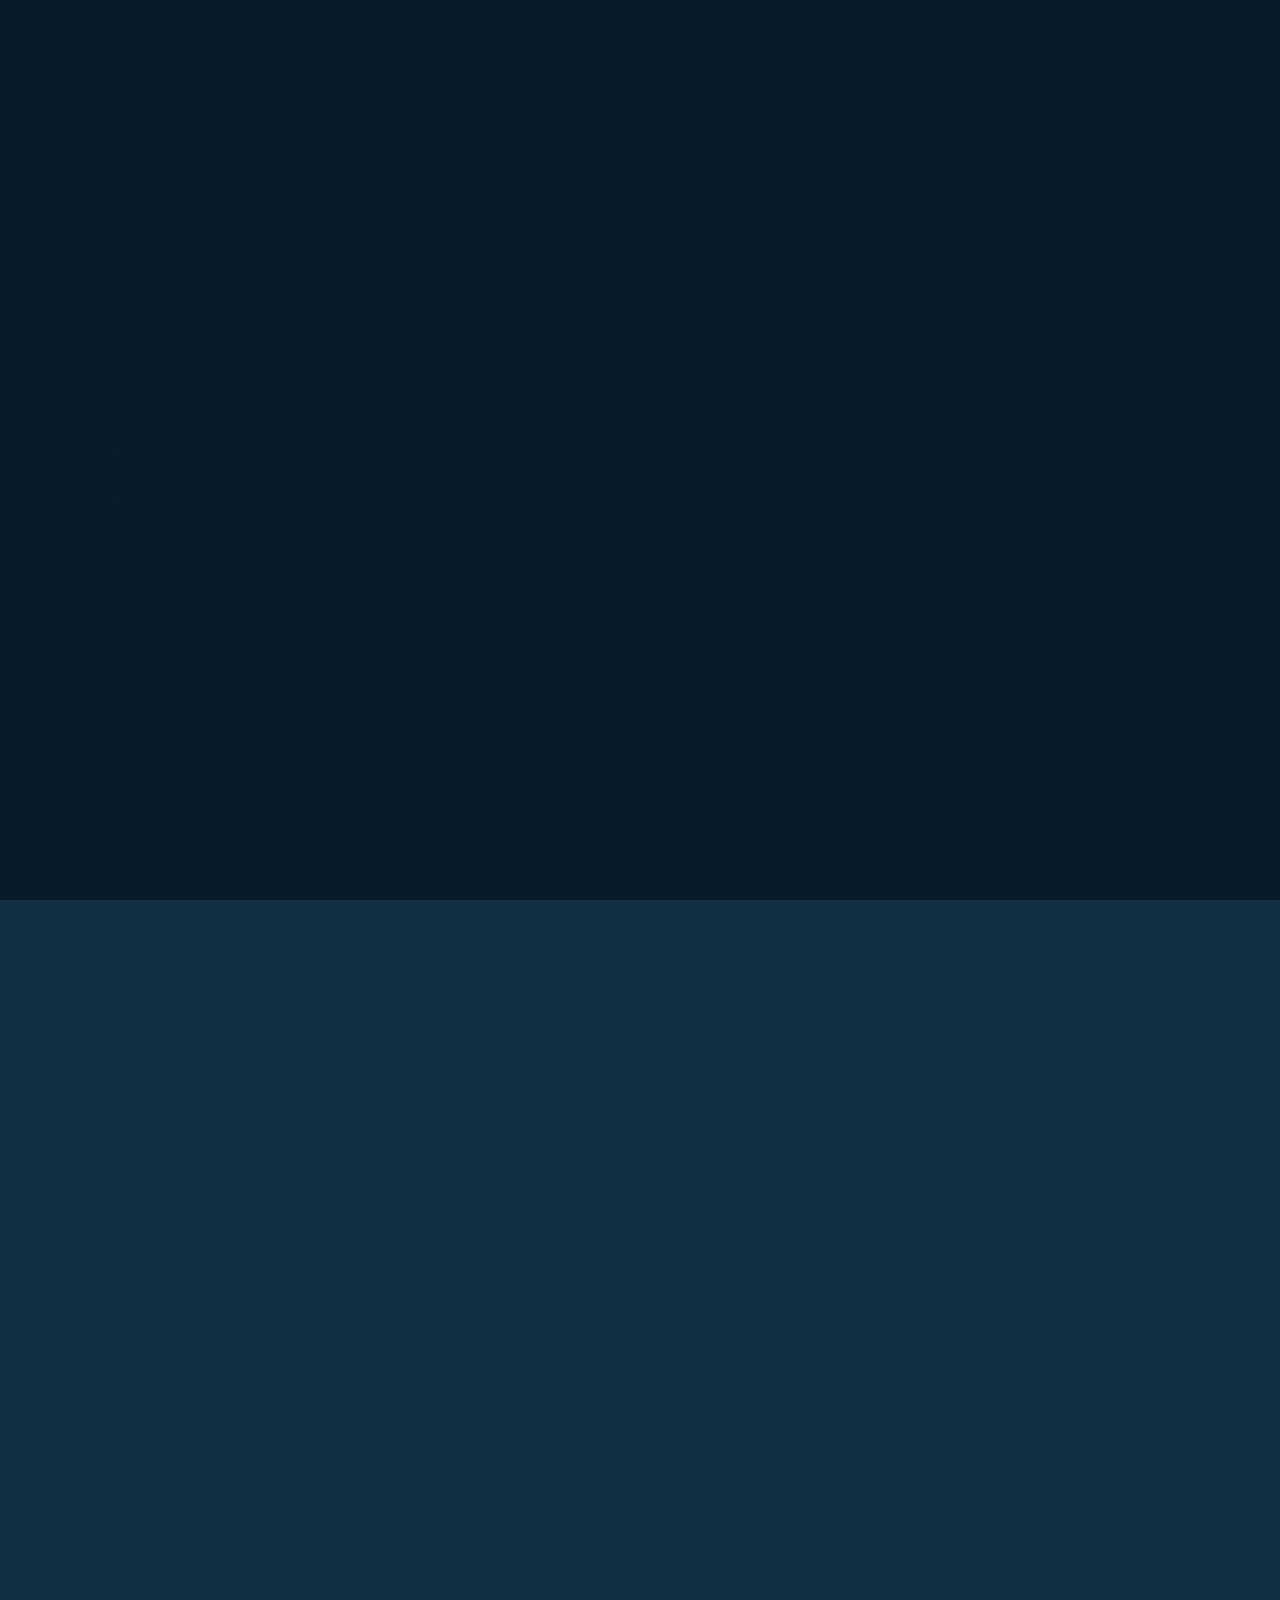
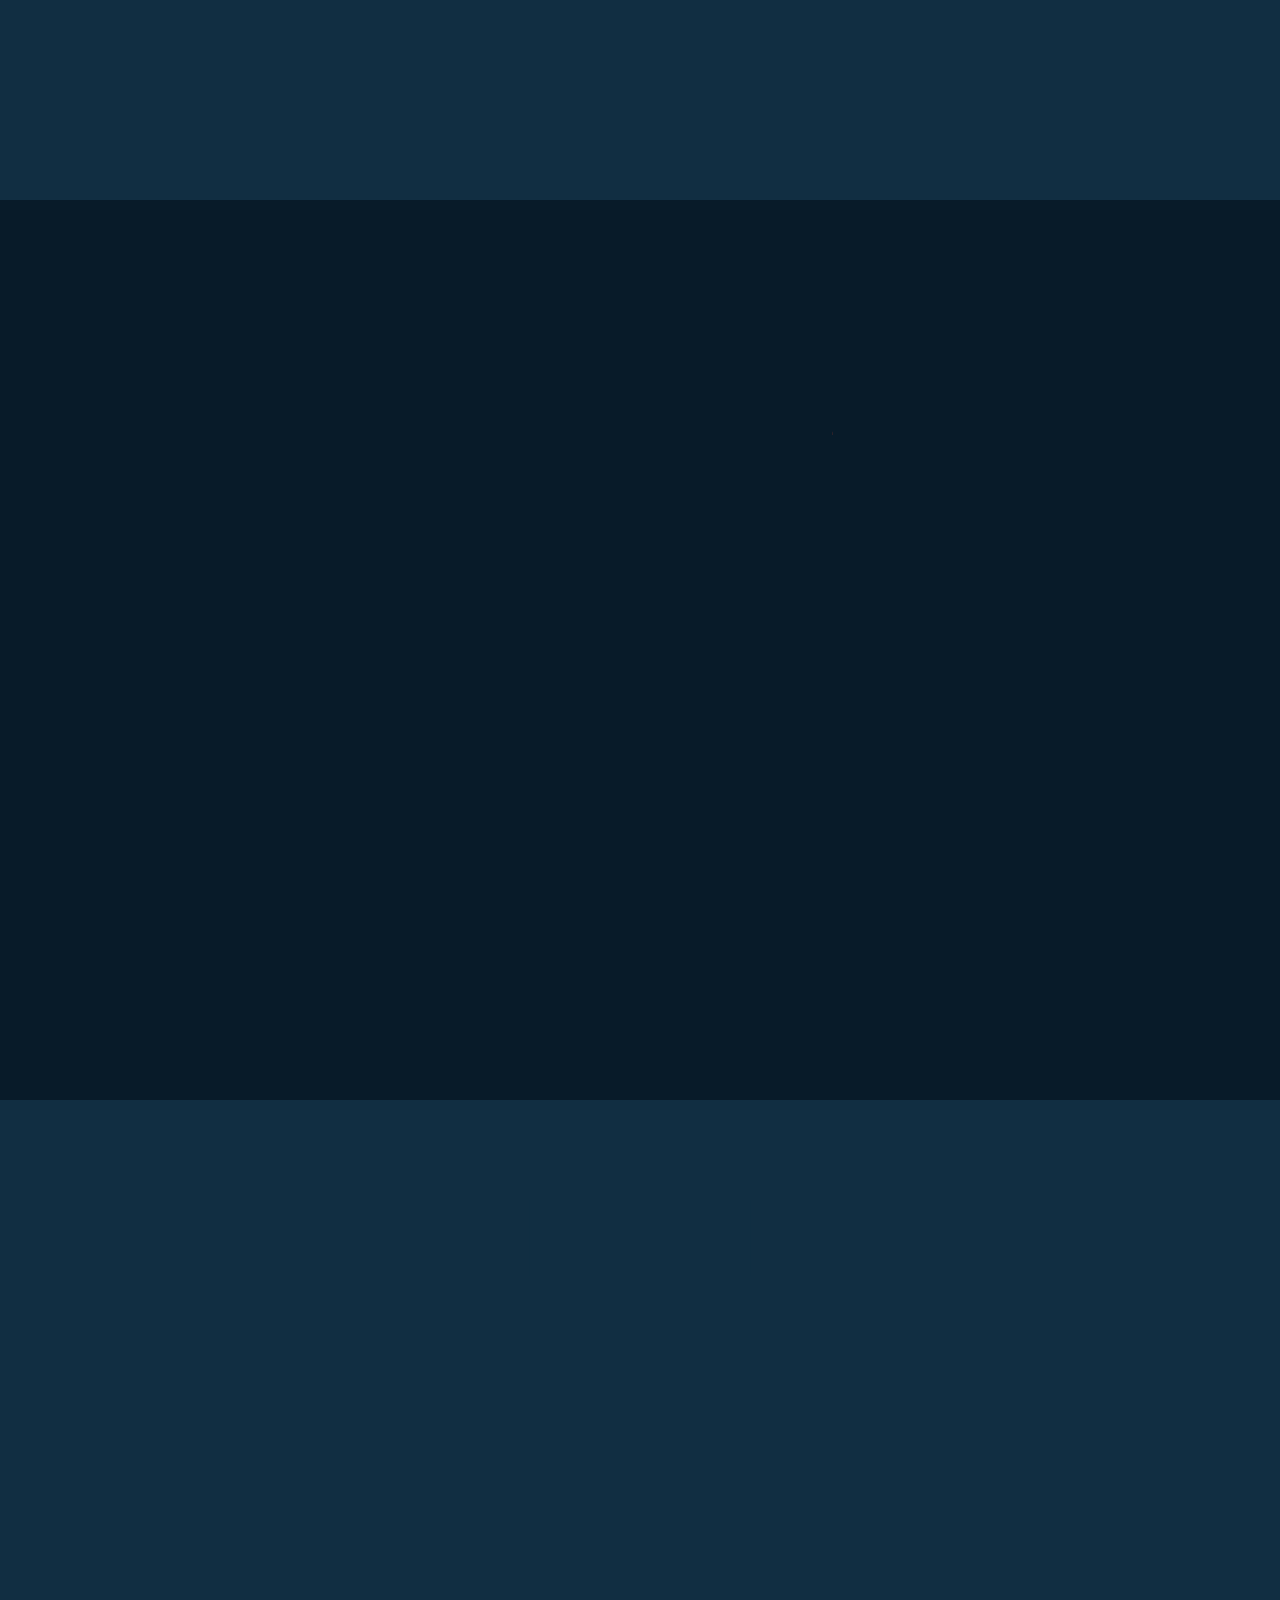
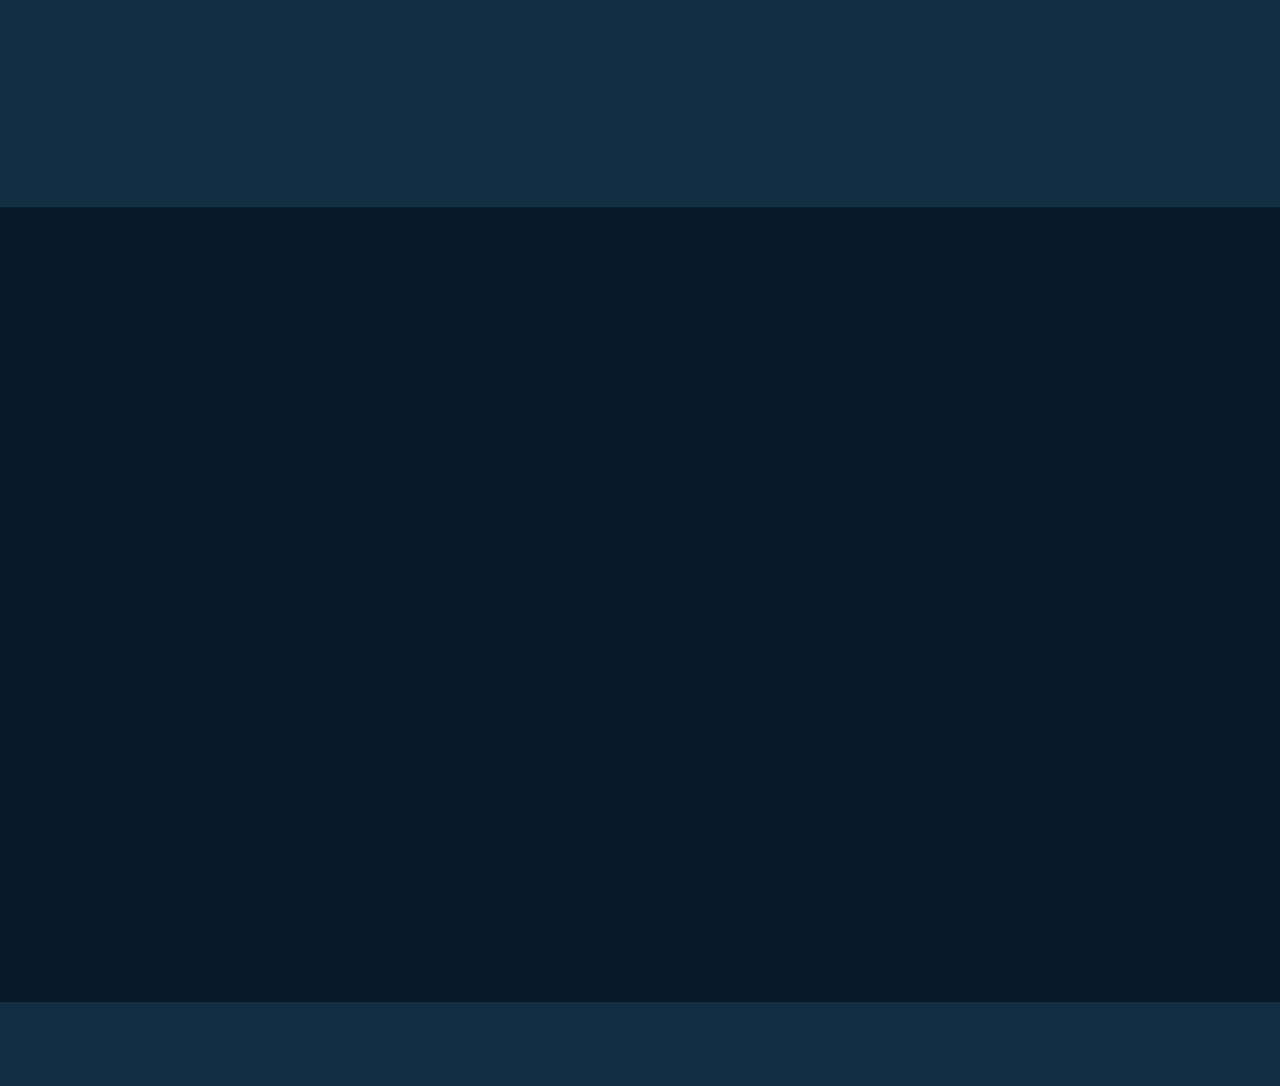
==== index.html @ 2e340bf7 "Add files via upload" ====
<!DOCTYPE html>
<html lang="en">
<head>
    <meta charset="UTF-8">
    <meta http-equiv="X-UA-Compatible" content="IE=edge">
    <meta name="viewport" content="width=device-width, initial-scale=1.0">
    <title>Portfolio</title>
    <link rel="stylesheet" href="style.css">

    <link href='https://unpkg.com/boxicons@2.1.4/css/boxicons.min.css' rel='stylesheet'>

</head>
<body>
    <header class="header">
        <a href="#" class="logo">Rishi.<span class="animate" style="--i:1;"></span></a>
        <div class="bx bx-menu" id="menu-icon"><span class="animate" style="--i:2;"></span></div>
        <nav class="navbar">
            <a href="#home" class="active">Home</a>
            <a href="#about">About</a>
            <a href="#education">Education</a>
            <a href="#skills">Skills</a>
            <a href="#contact">Contact</a>
            <span class="active-nav"></span>
            <span class="animate" style="--i:2;"></span>
        </nav>
    </header>
    <!--Home Section Design-->
    <section class="home show-animate" id="home">
        <div class="home-content">
            <h1>Hi, I'm <span>Rishi Singh</span><span class="animate" style="--i:2;"></span></h1>
            <div class="text-animate">
                <h3>Full Stack Developer</h3>
                <span class="animate" style="--i:3;"></span>
            </div>
            <p>
                Dedicated and detail-oriented C & C++ Programmer with 02 years of experience.   
                Eager to apply proven-budget maximization skills for monitoring, maintaining, 
                and completing the issues regarding web and websites. Special interest in 
                achieving Google and helping in designing web pages as well as websites.
                <span class="animate" style="--i:4;"></span>
            </p>
            <div class="btn-box">
                <a href="#" class="btn">Hire Me</a>
                <a href="#" class="btn">Let's Talk</a>
                <span class="animate" style="--i:5;"></span>
            </div>
        </div>
        <div class="home-sci">
            <a href="#"><i class='bx bxl-facebook-circle'></i></a>
            <a href="#"><i class='bx bxl-twitter'></i></a>
            <a href="#"><i class='bx bxl-linkedin'></i></a>
            <span class="animate" style="--i:6;"></span>
        </div>
        <div class="home-imgHover"></div>
        <span class="animate home-img" style="--i:7;"></span>
    </section>

    <section class="about" id="about">
        <h2 class="heading">About <span>Me</span><span class="animate scroll" style="--i:1;"></span></h2>
        <div class="about-img">
            <img src="./MYSELF1.jpg" alt="Home">
            <span class="circle-spin"></span>
            <span class="animate scroll" style="--i:2;"></span>
        </div>
        <div class="about-content">
            <h3>Full Stack Developer!<span class="animate scroll" style="--i:3;"></span></h3>
            <p>
                Dedicated and detail-oriented C & C++ Programmer with 02 years of experience.   
                Eager to apply proven-budget maximization skills for monitoring, maintaining, 
                and completing the issues regarding web and websites. Special interest in 
                achieving Google and helping in designing web pages as well as websites.
                <span class="animate scroll" style="--i:4;"></span>
            </p>
            <div class="btn-box btns">
                <a href="#" class="btn">Read More</a>
                <span class="animate scroll" style="--i:5;"></span>
            </div>
        </div>
    </section>
    <section class="education" id="education">
        <h2 class="heading">My<span>Journey</span><span class="animate scroll" style="--i:1;"></span></h2>
        <div class="education-row">
            <div class="education-column">
                <h3 class="title">Education<span class="animate scroll" style="--i:2;"></span></h3>
                <div class="education-box">
                    <div class="education-content">
                        <div class="content">
                            <div class="year"><i class='bx bxs-calendar'></i>2018-2019</div>
                            <h3>SSLC Degree - School</h3>
                            <p>I had completed my Class 10 Degree from Little FLower School, Harraiya from a very good percantage 
                               that is 87.6%.
                            </p>
                        </div>
                    </div>
                    <div class="education-content">
                        <div class="content">
                            <div class="year"><i class='bx bxs-calendar'></i>2020-2021</div>
                            <h3>HSSC Degree - School</h3>
                            <p>I had completed my Class 12 Degree from Little FLower School, Harraiya from a very good percantage 
                               that is 78.6%.
                            </p>
                        </div>
                    </div>
                    <div class="education-content">
                        <div class="content">
                            <div class="year"><i class='bx bxs-calendar'></i>2021-2025</div>
                            <h3>Bachelor's Degree - University</h3>
                            <p>I'm pursuing B.Tech with Computer Science & Engineering from Jaypee
                               University Of Engineering & Technology.
                            </p>
                        </div>
                    </div>
                    <span class="animate scroll" style="--i:3;"></span>
                </div>
            </div>
            <div class="education-column">
                <h3 class="title">Experience<span class="animate scroll" style="--i:5;"></span></h3>
                <div class="education-box">
                    <div class="education-content">
                        <div class="content">
                            <div class="year"><i class='bx bxs-calendar'></i>2021-2022</div>
                            <h3>Web Developer - CodersCave</h3>
                            <p>I had completed my very first internship on Web Development from CodersCave which was a great experience for me.
                            </p>
                        </div>
                    </div>
                    <div class="education-content">
                        <div class="content">
                            <div class="year"><i class='bx bxs-calendar'></i>2022-2023</div>
                            <h3>Web Developer - LetsGrowMore</h3>
                            <p>I had completed my second internship on Web Development from LetsGrowMore which was a great experience for me.
                            </p>
                        </div>
                    </div>
                    <div class="education-content">
                        <div class="content">
                            <div class="year"><i class='bx bxs-calendar'></i>2022-2023</div>
                            <h3>Full Stack Developer - Bharat Intern</h3>
                            <p>I had completed my third internship on Web Development from Bharat Intern which was a great experience for me. 
                            </p>
                        </div>
                    </div>
                    <span class="animate scroll" style="--i:6;"></span>
                </div>
            </div>
        </div>
    </section>
    <section class="skills" id="skills">
        <h2 class="heading">My <span>Skills</span><span class="animate scroll" style="--i:1;"></span></h2>
        <div class="skills-row">
            <div class="skills-column">
                <h3 class="title">Coding Skills<span class="animate scroll" style="--i:2;"></span></h3>
                <div class="skills-box">
                    <div class="skills-content">
                        <div class="progress">
                            <h3>HTML<span>90%</span></h3>
                            <div class="bar"><span></span></div>
                        </div>
                        <div class="progress">
                            <h3>CSS<span>80%</span></h3>
                            <div class="bar"><span></span></div>
                        </div>
                        <div class="progress">
                            <h3>JavaScript <span>65%</span></h3>
                            <div class="bar"><span></span></div>
                        </div>
                        <div class="progress">
                            <h3>Python <span>75%</span></h3>
                            <div class="bar"><span></span></div>
                        </div>
                    </div>
                    <span class="animate scroll" style="--i:3;"></span>
                </div>
            </div>
            <div class="skills-column">
                <h3 class="title">Professional Skills<span class="animate scroll" style="--i:5;"></span></h3>
                <div class="skills-box">
                    <div class="skills-content">
                        <div class="progress">
                            <h3>Web Design<span>95%</span></h3>
                            <div class="bar"><span></span></div>
                        </div>
                        <div class="progress">
                            <h3>Web Development<span>70%</span></h3>
                            <div class="bar"><span></span></div>
                        </div>
                        <div class="progress">
                            <h3>Graphic Design <span>85%</span></h3>
                            <div class="bar"><span></span></div>
                        </div>
                        <div class="progress">
                            <h3>SEO Marketing <span>75%</span></h3>
                            <div class="bar"><span></span></div>
                        </div>
                    </div>
                    <span class="animate scroll" style="--i:6;"></span>
                </div>
            </div>
        </div>
    </section>
    <section class="contact" id="contact">
        <h2 class="heading">Contact <span>Me!<span class="animate scroll" style="--i:1;"></span></span></h2>
        <form action="#">
            <div class="input-box">
                <div class="input-field">
                    <input type="text" placeholder="Full Name" required>
                    <span class="focus"></span>
                </div>
                <div class="input-field">
                    <input type="text" placeholder="E-Mail Address" required>
                    <span class="focus"></span>
                </div>
                <span class="animate scroll" style="--i:3;"></span>
            </div>
            <div class="input-box">
                <div class="input-field">
                    <input type="number" placeholder="Mobile Number" required>
                    <span class="focus"></span>
                </div>
                <div class="input-field">
                    <input type="text" placeholder="E-Mail Subject" required>
                    <span class="focus"></span>
                </div>
                <span class="animate scroll" style="--i:5;"></span>
            </div>
            <div class="textarea-field">
                <textarea name="" id="" cols="30" rows="10" placeholder="Your Message" required></textarea>
                <span class="focus"></span>
                <span class="animate scroll" style="--i:7;"></span>
            </div>
            <div class="btn-box btns">
                <button type="submit" class="btn">Submit</button>
                <span class="animate scroll" style="--i:9;"></span>
            </div>
        </form>
    </section>
    <footer class="footer">
        <div class="footer-text">
            <p>
                Copyright &copy; 2023 by Rishi | All Rights Reserved.
            </p>
            <span class="animate scroll" style="--i:1;"></span>
        </div>
        <div class="footer-iconTop">
            <a href="#"><i class='bx bx-up-arrow-alt'></i></a>
            <span class="animate scroll" style="--i:3;"></span>
        </div>
    </footer>
    <script src="./script.js"></script>
</body>
</html>
---- style.css ----
@import url('http://fonts.googleapis.com/css2?family=Poppins:wght@300;400;500;600;700;800;900&display=swap');
*{
    margin: 0;
    padding: 0;
    box-sizing: border-box;
    text-decoration: none;
    border: none;
    outline: none;
    scroll-behavior: smooth;
    font-family: 'Poppins',sans-serif;
}
:root{
    --bg-color:#081b29;
    --second-bg-color: #112e42;
    --text-color: #ededed;
    --main-color: #00abf0;
}
html{
    font-size: 62.5%;
    overflow-x: hidden;
}
body{
    background: var(--bg-color);
    color : var(--text-color);
}
.header{
    position: fixed;
    top:0;
    left: 0;
    width: 100%;
    padding: 2rem 9%;
    background: transparent;
    display: flex;
    justify-content: space-between;
    align-items: center;
    z-index: 100;
    transition: .3s;
} 
.header.sticky{
    background: var(--bg-color);
}
.logo{
    position: relative;
    font-size: 2.5rem;
    color: var(--text-color);
    font-weight: 600; 
}
.navbar{
    position: relative;

}
.navbar a{
    font-size: 1.7rem;
    color:var(--text-color) ;
    font-weight: 500;
    margin-left: 3.5rem;
    transition: .3s;
}
.navbar a:hover,
.navbar a.active{
    color: var(--main-color);
}
#menu-icon{
    position: relative;
    font-size: 3.6rem;
    color: var(--main-color);
    cursor: pointer; 
    display: none;
}
section{
    min-height: 100vh;
    padding: 10rem 9% 2rem;
}
.home{
    display: flex;
    align-items: center;
    padding: 0 9%;
    background: url('./Untitled\ \(8\).png') no-repeat;
    background-size: contain;
    background-position :right;
}
.home-content{
    max-width: 60rem; 
    z-index: 99;
}
.home-content h1{
    position:  relative;
    display: inline-block;
    font-size: 5.6rem;
    font-weight: 700;
    line-height: 1.3;
}
.home-content h1 span{
    color: var(--text-color);
}
.home-content .text-animate{
    position: relative;
    width: 32.8rem;
}
.home-content .text-animate h3{
    font-size: 3.155rem;
    font-weight: 700;
    color: transparent;
    -webkit-text-stroke: .7px var(--main-color);
    background-image: linear-gradient(var(--main-color),var(--main-color));
    background-repeat: no-repeat;
    -webkit-background-clip: text;
    background-position: -33rem 0;
}
.home.show-animate .home-content .text-animate h3{
    animation: homeBgText 6s linear infinite;
    animation-delay: 2s;
}
.home-content .text-animate h3::before{
    content: '';
    position: absolute;
    top: 0;
    left: 0;
    width: 0;
    height: 100%;
    border-right: 2px solid var(--main-color);
    z-index: -1;

}
.home.show-animate .home-content .text-animate h3::before{
    animation: homeCursorText 6s linear infinite;
    animation-delay: 2s;
}
.home-content p{
    position:  relative;
    font-size: 1.6rem;
    margin:2rem 0 4rem ;
}
.btn-box{
    position: relative;
    display: flex;
    justify-content: space-between;
    width: 34.5rem;
    height: 5rem;
}
.btn-box .btn{
    position: relative;
    display: inline-flex;
    justify-content: center;
    align-items: center;
    width: 15rem;
    height: 100%;
    background: var(--main-color);
    border: .2rem solid var(--main-color);
    border-radius: .8rem ;
    font-size:1.8rem;
    font-weight: 600;
    letter-spacing: .1rem;
    color: var(--bg-color);
    z-index: 1;
    overflow: hidden;
    transition: .5s;
}

.btn-box .btn:hover {
    color: var(--main-color);
}
.btn-box .btn:nth-child(2){
    background: transparent;
    color: var(--main-color);

}
.btn-box .btn:nth-child(2):hover{
    color: var(--bg-color);
}

.btn-box .btn:nth-child(2)::before{
    background: var(--main-color);
}


.btn-box .btn::before{
    content: '';
    position: absolute;
    top: 0;
    left: 0;
    width: 0;
    height: 100%;
    background:var(--bg-color ) ; 
    z-index: -1; 
    transition: .5s;

}
.btn-box .btn:hover::before{
    width: 100%;

}
.home-sci{
    position: absolute;
    bottom: 4rem;
    width: 170px;
    display: flex;
    justify-content: space-between;

}
.home-sci a{
    position: relative;
    display: inline-flex;
    justify-content: center;
    align-items: center;
    width: 40px;
    height: 40px;
    background: transparent;
    border: .2rem solid var(--main-color);
    border-radius: 50%; 
    font-size: 20px;
    color: var(--main-color);
    z-index: 1;
    overflow: hidden;
    transition: .5s;


}

.home-sci a:hover{
    color:var(--bg-color);
}
.home-sci a::before{
    content: '';
    position: absolute;
    top: 0;
    left: 0;
    width: 0;
    height: 100%;
    background: var(--main-color);
    z-index: -1;
    transition: .5s;
}
.home-sci a:hover::before{
    width: 100%;
}
.home-imgHover{
    position: absolute;
    top: 0;
    right: 0;
    width: 50%;
    height: 100%;
    background: transparent;
    transition: 3s;
}
.home-imgHover:hover{
    background: var(--bg-color);
    opacity: .8;
}
.about{
    display: flex;
    justify-content: center;
    align-items: center;
    flex-direction: column;
    gap: 2rem;
    background: var(--second-bg-color);
    padding-bottom: 6rem;
}
.heading{
    position: relative ;
    font-size: 5rem;
    margin-bottom: 3rem;
    text-align: center;
}
span{
    color: var(--main-color);

}
.about-img{
    position: relative;
    width: 25rem;
    height: 25rem;
    border-radius: 50%;
    display: flex;
    justify-content: center;
    align-items: center;
}
.about-img img{
    width: 90%;
    border-radius: 50%;
    border: .2rem solid var(--main-color);
}
.about-img .circle-spin{
    position: absolute;
    top: 50%;
    left: 50%;
    transform: translate(-50%, -50%) rotate(0);
    width: 100%;
    height: 100%;
    border-radius: 50%;
    border-top: .2rem solid var(--second-bg-color);
    border-bottom: .2rem solid var(--second-bg-color);
    border-left: .2rem solid var(--main-color);
    border-right: .2rem solid var(--main-color);
    animation: aboutSpinner 8s linear infinite;
}
.about-content{
    text-align: center;
}
.about-content h3{
    position: relative;
    display: inline-block;
    font-size: 2.6rem;
}
.about-content p{
    position: relative;
    font-size: 1.6rem;
    margin: 2rem 0 3rem;
}
.btn-box.btns{
    display: inline-block;
    width: 15rem;
}
.btn-box.btns a::before{
    background: var(--second-bg-color);
}
.education{
    display: flex;
    justify-content: center;
    align-items: center;
    flex-direction: column;
    min-height: column;
    padding-bottom: 5rem;
}
.education .education-row{
    display: flex;
    flex-wrap: wrap;
    gap: 5rem;
}
.education-row .education-column{
   flex: 1 1 40rem; 
}
.education-column .title{
    position: relative;
    display: inline-block;
    font-size: 2.5rem;
    margin: 0 0 1.5rem 2.5rem;
} 
.education-column .education-box{
    position: relative;
    border-left: .2rem solid var(--main-color);
 }
.education-box .education-content{
    position:relative;
    padding-left: 2rem;
}
.education-box .education-content::before{
    content: '';
    position: absolute;
    top: 0;
    left: -1.1rem;
    width: 2rem;
    height: 2rem;
    background: var(--main-color);
    border-radius: 50%;
}
.education-content .content{
    position: relative;
    padding: 1.5rem;
    border: .2rem solid var(--main-color);
    border-radius: .6rem;
    margin-bottom: 2rem;
    overflow: hidden;
}
.education-content .content::before{
    content: '';
    position: absolute;
    top: 0;
    left: 0;
    width: 0;
    height: 100%;
    background: var(--second-bg-color);
    z-index: -1;
    transition: .5s;
}
.education-content .content:hover::before{
    width : 100%;
}
.education-content .content .year{
    font-size: 1.5rem;
    color: var(--main-color);
    padding-bottom: .5rem;
}
.education-content .content .year i{
    padding-right: .5rem;
}
.education-content .content h3{
    font-size: 2rem;
}
.education-content .content p{
    font-size: 1.6rem;
    padding-top: .5rem;
}
.skills{
    min-height: auto;
    padding-bottom: 7rem;
    background: var(--second-bg-color);
}
.skills h2{
    display: inline-block;
    left: 50%;
    transform: translateX(-50%);
}
.skills .skills-row{
    display: flex;
    flex-wrap: wrap;
    gap: 5rem; 
}
.skills-row .skills-column{
    flex: 1 1 40rem;
}
.skills-column .title{
    position: relative;
    display: inline-block;
    font-size: 2.5rem;
    margin: 0 0 1.5rem;
}
.skills-column .skills-box{
    position: relative;
}
.skills-box .skills-content{
    position: relative;
    border: .2rem solid var(--main-color);
    border-radius: .6em;
    padding: .5rem 1.5rem;
    z-index: 1;
    overflow: hidden;
}   
.skills-box .skills-content::before{
    content: '';
    position: absolute;
    top: 0;
    left: 0;
    width: 0;
    height: 100%;
    background: var(--bg-color);
    z-index: -1;
    transition: .5s;
}
.skills-box .skills-content:hover::before{
    width: 100%;
}

.skills-content .progress{
    padding: 1rem 0;
}
.skills-content .progress h3{
    font-size: 1.7rem;
    display: flex;
    justify-content: space-between;
}
.skills-content .progress h3 span{
    color: var(--text-color);
}
.skills-content .progress .bar{
    height: 2.5rem;
    border-radius: .6rem;
    border: .2rem solid var(--main-color);
    padding: .5rem;
    margin: 1rem 0;    
}
.skills-content .progress .bar span{
    display: block;
    height: 100%;
    border-radius: .3rem;
    background: var(--main-color);
}
.skills-column:nth-child(1) .skills-content .progress:nth-child(1) .bar span{
    width: 90%;
}
.skills-column:nth-child(1) .skills-content .progress:nth-child(2) .bar span{
    width: 80%;
}
.skills-column:nth-child(1) .skills-content .progress:nth-child(3) .bar span{
    width: 65%;
}
.skills-column:nth-child(1) .skills-content .progress:nth-child(4) .bar span{
    width: 75%;
}
.skills-column:nth-child(2) .skills-content .progress:nth-child(1) .bar span{
    width: 95%;
}
.skills-column:nth-child(2) .skills-content .progress:nth-child(2) .bar span{
    width: 70%;
}
.skills-column:nth-child(2) .skills-content .progress:nth-child(3) .bar span{
    width: 85%;
}
.skills-column:nth-child(2) .skills-content .progress:nth-child(4) .bar span{
    width: 75%;
}
.contact{
    min-height: auto;
    padding-bottom: 7rem;
}
.contact h2{
    display: inline-block;
    left: 50%;
    transform: translateX(-50%);
}
.contact form{
    max-width: 70rem;
    margin: 0 auto;
    text-align: center;
}
.contact form .input-box{
    position: relative;
    display: flex;
    justify-content: space-between;
    flex-wrap: wrap;
}
.contact form .input-box .input-field{
    position: relative;
    width: 49%;
    margin: .8rem 0;
}
.contact form .input-box .input-field input,
.contact form .textarea-field textarea{
    width: 100%;
    height: 100%;
    padding: 1.5rem;
    font-size: 1.6rem;
    color: var(--text-color);
    background: transparent;
    border-radius: .6rem;
    border: .2rem solid var(--main-color);
}
.contact form .input-box .input-field input::placeholder,
.contact form .textarea-field textarea::placeholder{
    color: var(--text-color);
}
.contact form .focus{
    position: absolute;
    top: 0;
    left: 0;
    width: 0;
    height: 100%;
    background: var(--second-bg-color);
    border-radius: .6rem;
    z-index: -1;
    transition: .5s;
}
.contact form .input-box .input-field input:focus~.focus,
.contact form .input-box .input-field input:valid~.focus,
.contact form .textarea-field textarea:focus~.focus,
.contact form .textarea-field textarea:valid~.focus {
    width: 100%;
}
.contact form .textarea-field{
    position: relative;
    margin: .8rem 0 2.7rem;
    display: flex;
}
.contact form .textarea-field textarea {
    resize: none;
}
.contact form .btn-box.btns .btn{
    cursor: pointer;
} 
.footer{
    display: flex;
    justify-content: space-between;
    align-items: center;
    flex-wrap: wrap;
    padding: 2rem 9%;
    background: var(--second-bg-color);
}
.footer-text,
.footer-iconTop{
    position: relative;
}
.footer-text p{
    font-size: 1.6rem;
}
.footer-iconTop a{
    position: relative;
    display: flex;
    justify-content: center;
    align-items: .8rem;
    padding: .8rem;
    background: var(--main-color);
    border: .2rem solid var(--main-color);
    border-radius: .6rem;
    z-index: 1;
    overflow: hidden;
}
.footer-iconTop a::before{
    content: '';
    position: absolute;
    top: 0;
    left: 0;
    width: 0;
    height: 100%;
    background:var(--second-bg-color);
    z-index: -1;
    transition: .5s;
}
.footer-iconTop a:hover::before{
    width: 100%;
}
.footer-iconTop a i{
    font-size: 2.4rem;
    color: var(--bg-color);
    transition: .5s;
}
.footer-iconTop a:hover i{
    color: var(--main-color);
}
.animate{
    position: absolute;
    top: 0;
    right: 0;
    width: 100%;
    height: 100%;
    background:var(--bg-color);
    z-index: 98;
}
.animate.home-img{
    width: 50%;
}
.logo .animate,
.navbar .animate,
#menu-icon .animate,
.home.show-animate .animate{
    animation: showRight 1s ease forwards;
    animation-delay: calc(.3s * var(--i));
}
.animate.scroll{
    transition: 1s ease;
    transition-delay: calc(.3s / var(--i));
    animation: none;
}
section:nth-child(odd) .animate.scroll,
.footer .animate.scroll{
    background: var(--second-bg-color);
}
.education .education-box .animate.scroll{
    width: 105%;
}
.about.show-animate .animate.scroll,
.education.show-animate .animate.scroll,
.skills.show-animate .animate.scroll,
.contact.show-animate .animate.scroll,
.footer.show-animate .animate.scroll{
    transition-delay: calc(.3s * var(--i));
    width: 0;

}

@media(max-width:1200px){
    html{
        font-size: 55%;
    }
}
@media(max-width:991px){
    .header{
        padding: 2rem 4%;
    }
    section{
        padding: 10rem 4%;
    }
    .home{
        padding: 0 4%;
    }
    .footer{
        padding: 2rem 4%; 
    }
}
@media(max-width:850px){
    .animate.home-img{
        width: 55%;
    }
}
@media(max-width:768px){
    .header{
        background: var(--bg-color);
    }
    #menu-icon {
        display: block;
        color: var(--text-color);
    }
    .navbar{
        position: absolute;
        top: 100%;
        left: -100%;
        width: 100%;
        padding: 1rem 4%;
        background: var(--main-color);
        box-shadow: 0.5rem 1rem rgba(0, 0, 0, .2);
        z-index: 1;
        transition: .25s ease;
        transition-delay: .25s;
    }
    .navbar.active{
        transition-delay: 0s;
        left: 0;

    }
    .navbar .active-nav{
        position: absolute;
        left: -100%;
        top: 0;
        width: 100%;
        height: 100%;
        background: var(--bg-color);
        border-top: .1rem solid rgba(0,0,0,.2);
        z-index: -1 ;
        transition: .25s ease;
        transition-delay: 0s;

    }
    .navbar.active .active-nav{
        transition-delay: .25s;
        left: 0;
    }
    .navbar a{
        display: block;
        font-size: 2rem;
        margin: 3rem 0;
        transform: translateX(-20rem); 
        transition: .25s ease;
        transition-delay: 0s;
    }
    .navbar.active a{
        transform: translateX(0);
        transition-delay: .25s
    }
    .home-imgHover{
        pointer-events: none;
        background-color: var(--bg-color);
        opacity: .6; 
    }
}
@media(max-width:520px){
    html{
        font-size: 50%;
    }
    .home-content h1{
        display: flex;
        flex-direction:column ;
    }
    .home-sci{
        width: 160px;
    }
    .home-sci a{
        width: 38px;
        height: 38px;
    }
}
@media(max-width:462px){
    .home-content h1{
        font-size: 5.2rem;
    }
    .education{
        padding: 10rem 4% 5rem 5%;
    }
    .contact form .input-box .input-field{
        width: 100%;
    }
    .footer{
        flex-direction: column-reverse;
    }
    .footer p{
        margin-top: 2rem;
        text-align: center;
    }
}
@media(max-width:371px){
    .home{
        justify-content: center;
    }
    .home-content{
        display: flex;
        align-items: center;
        flex-direction: column;
        text-align: center;
    }
    .home-content h1{
        font-size: 5rem;
    }
    
}
@keyframes homeBgText{
    0%,10%,100%{
        background-position: -33rem 0;
    }
    65%,85%{
        background-position: -0 0;
    }
}
@keyframes homeCursorText{
    0%,10%,100%{
       width: 0; 
    }
    65%,78%,85%{
        width: 100%;
        opacity: 1;
    }
    75%,
    81%{
        opacity: 0; 
    }
}
@keyframes aboutSpinner{
    100%{
        transform: translate(-50%,-50%) rotate(360deg);
    }
}
@keyframes showRight {
    100%{
        width: 0;
    }
    
}
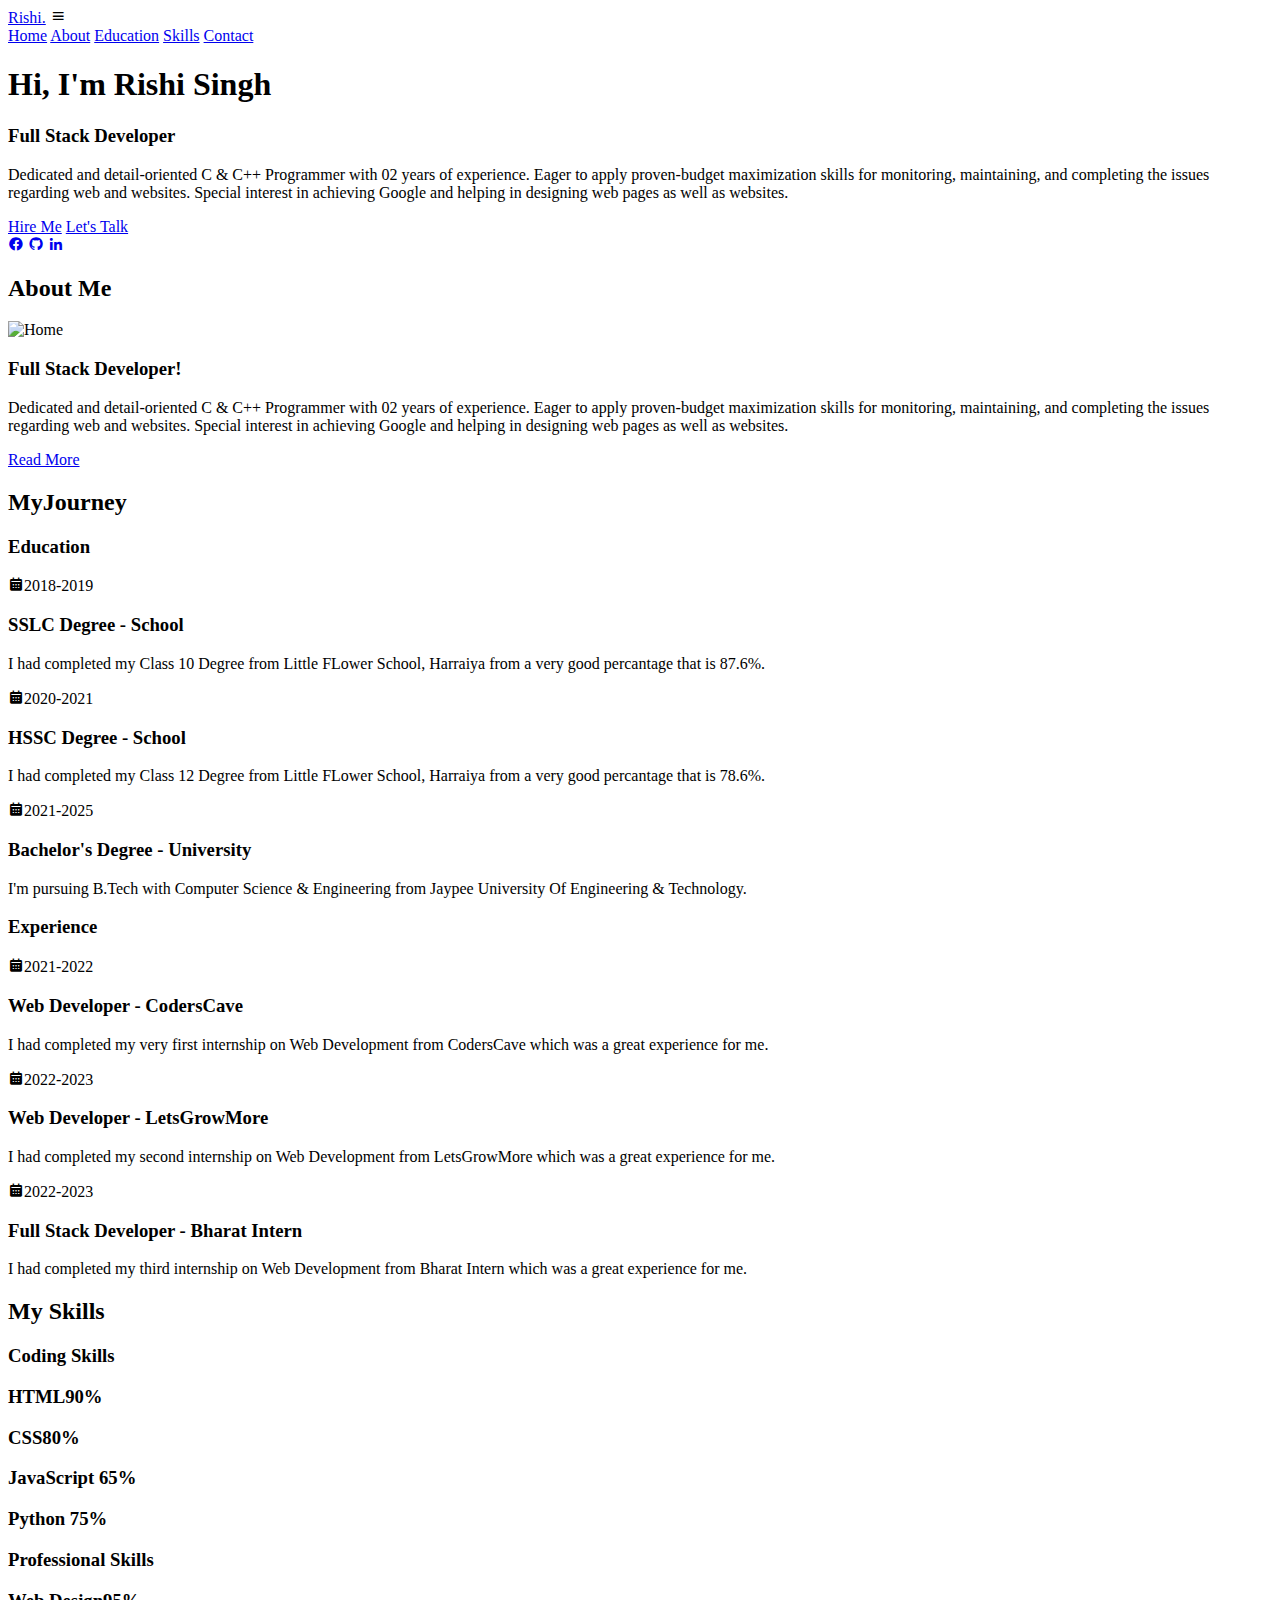
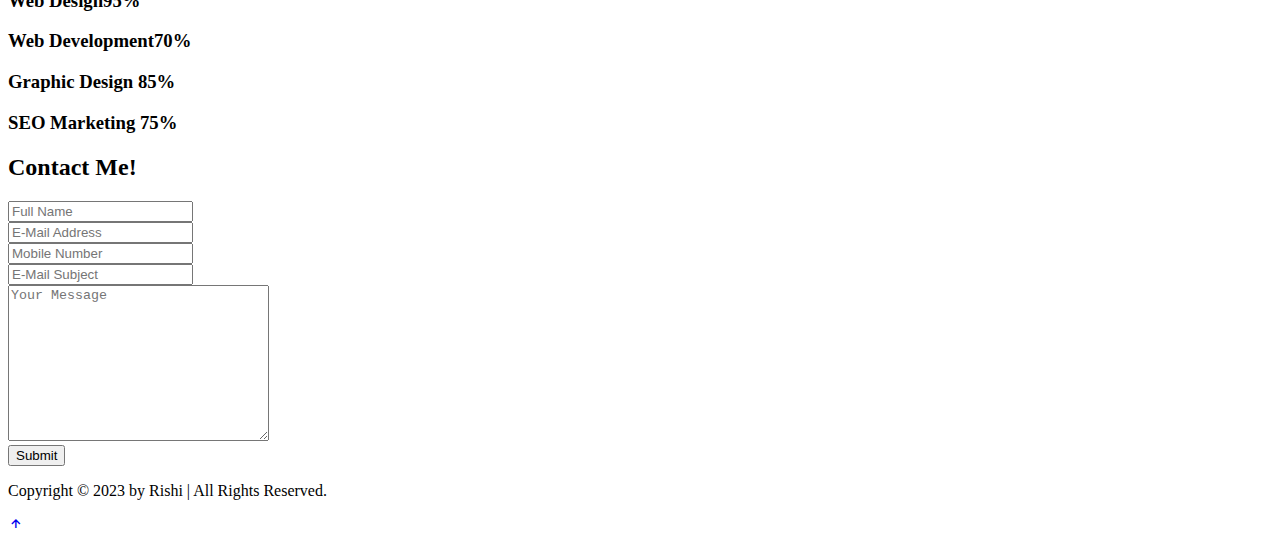
==== commit 5c0215ce: "Add files via upload" ====
--- a/index.html
+++ b/index.html
@@ -41,14 +41,14 @@
             </p>
             <div class="btn-box">
                 <a href="#" class="btn">Hire Me</a>
-                <a href="#" class="btn">Let's Talk</a>
+                <a href="https://www.facebook.com/abhay.anmol.77" class="btn">Let's Talk</a>
                 <span class="animate" style="--i:5;"></span>
             </div>
         </div>
         <div class="home-sci">
-            <a href="#"><i class='bx bxl-facebook-circle'></i></a>
-            <a href="#"><i class='bx bxl-twitter'></i></a>
-            <a href="#"><i class='bx bxl-linkedin'></i></a>
+            <a href="https://www.facebook.com/abhay.anmol.77"><i class='bx bxl-facebook-circle'></i></a>
+            <a href="https://github.com/rishisingh-24"><i class='bx bxl-github'></i></a>
+            <a href="https://www.linkedin.com/in/rishi-singh-233a20224/"><i class='bx bxl-linkedin'></i></a>
             <span class="animate" style="--i:6;"></span>
         </div>
         <div class="home-imgHover"></div>
@@ -58,7 +58,7 @@
     <section class="about" id="about">
         <h2 class="heading">About <span>Me</span><span class="animate scroll" style="--i:1;"></span></h2>
         <div class="about-img">
-            <img src="./MYSELF1.jpg" alt="Home">
+            <img src="./MYSELF.jpg" alt="Home">
             <span class="circle-spin"></span>
             <span class="animate scroll" style="--i:2;"></span>
         </div>
@@ -72,7 +72,7 @@
                 <span class="animate scroll" style="--i:4;"></span>
             </p>
             <div class="btn-box btns">
-                <a href="#" class="btn">Read More</a>
+                <a href="./aboutme.html" class="btn">Read More</a>
                 <span class="animate scroll" style="--i:5;"></span>
             </div>
         </div>
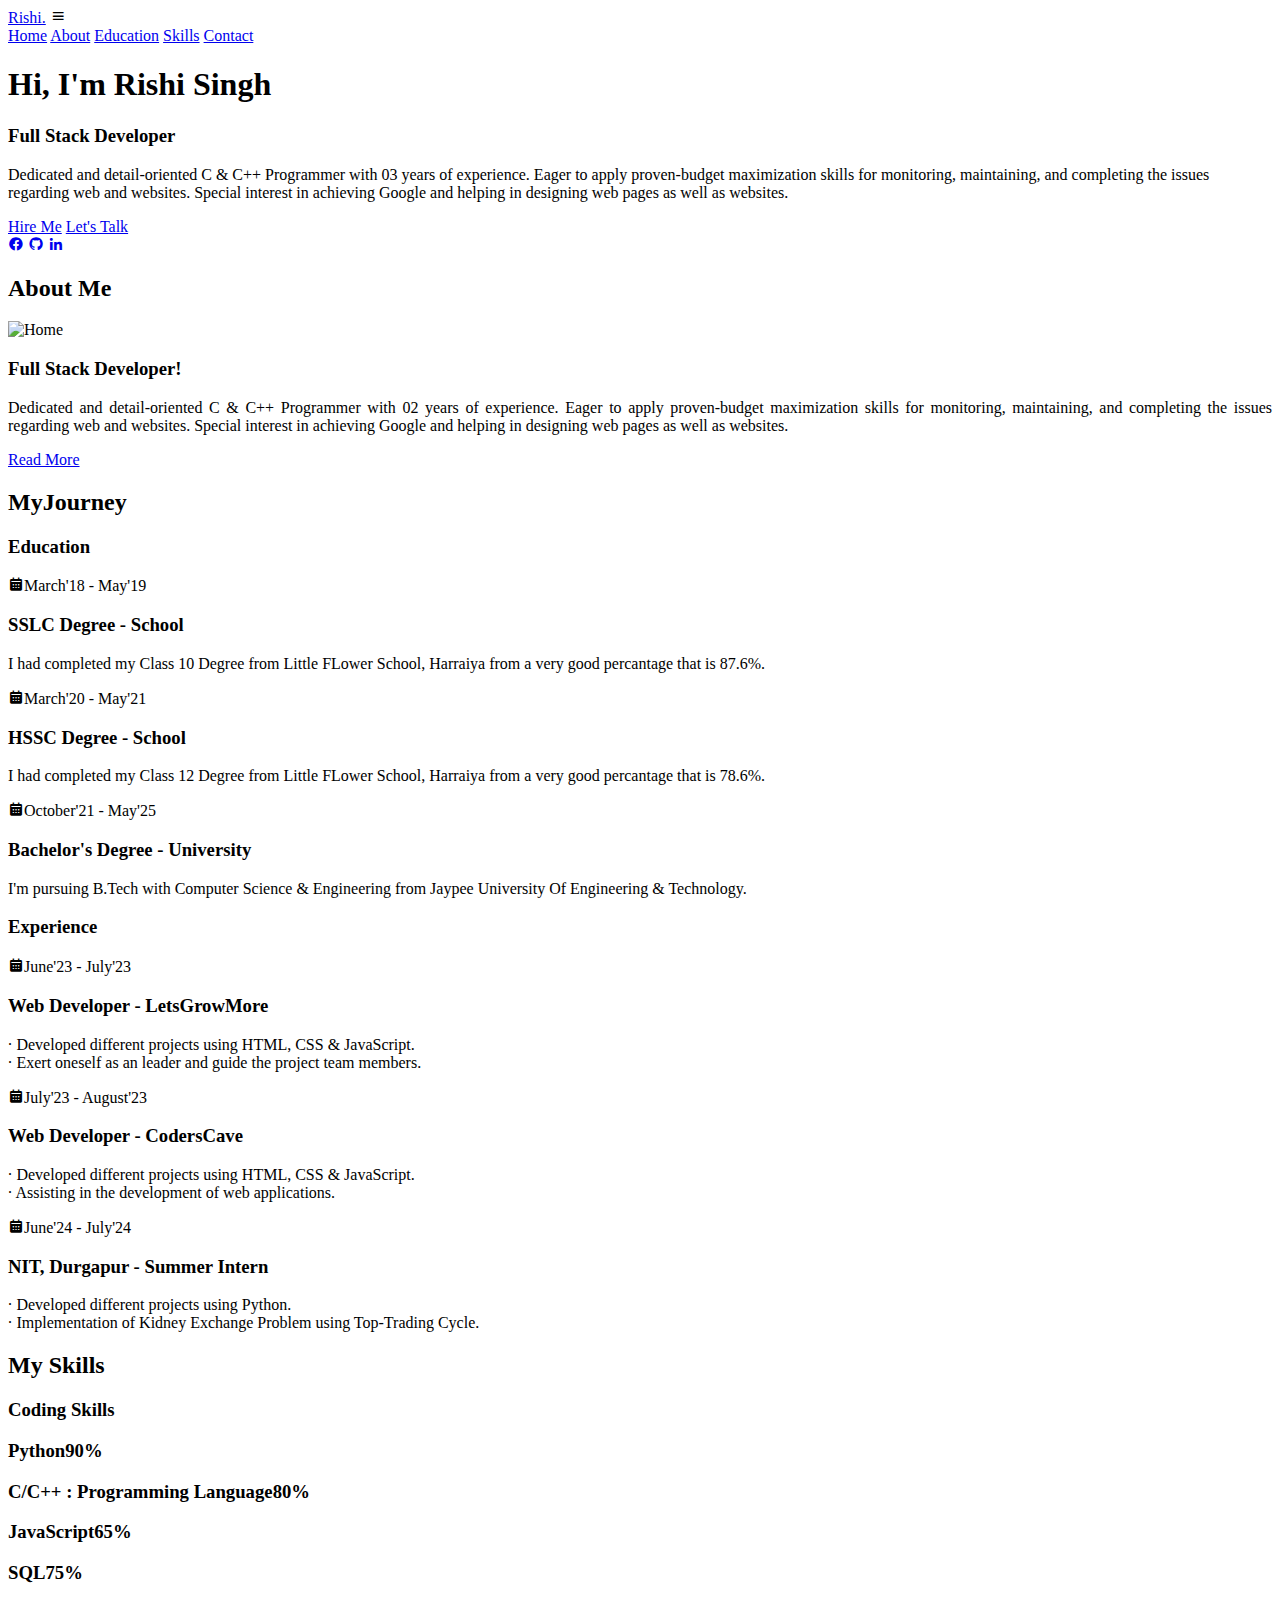
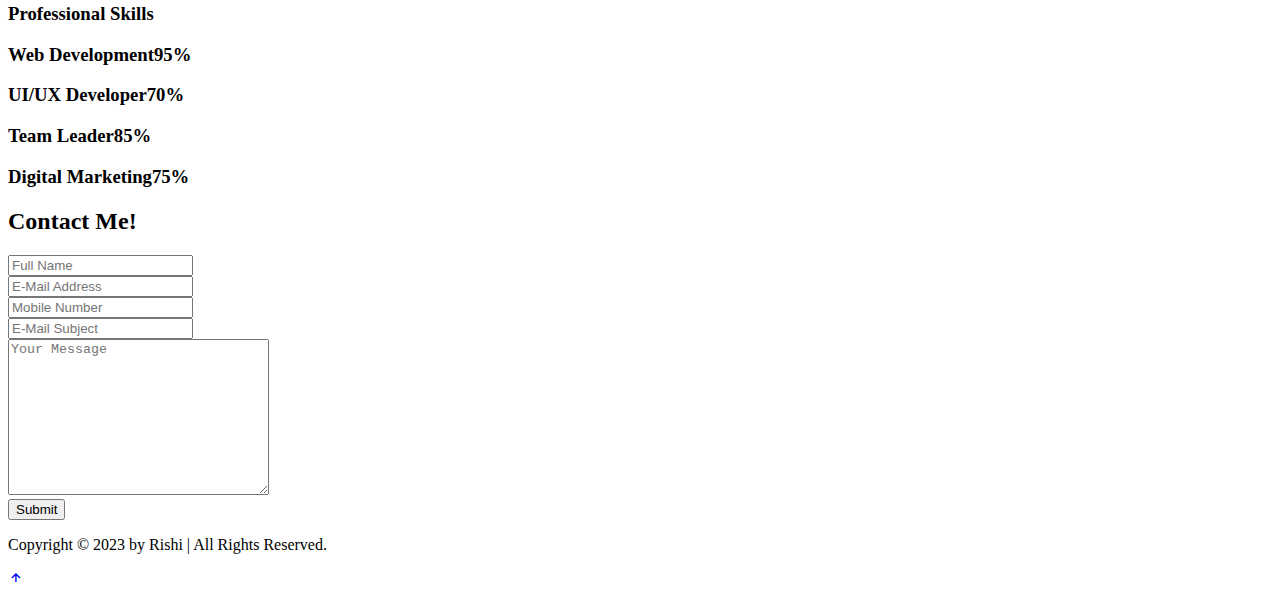
==== commit b6cf8319: "Add files via upload" ====
--- a/index.html
+++ b/index.html
@@ -1,4 +1,4 @@
-<!DOCTYPE html>
+ <!DOCTYPE html>
 <html lang="en">
 <head>
     <meta charset="UTF-8">
@@ -33,15 +33,15 @@
                 <span class="animate" style="--i:3;"></span>
             </div>
             <p>
-                Dedicated and detail-oriented C & C++ Programmer with 02 years of experience.   
+                Dedicated and detail-oriented C & C++ Programmer with 03 years of experience.   
                 Eager to apply proven-budget maximization skills for monitoring, maintaining, 
                 and completing the issues regarding web and websites. Special interest in 
                 achieving Google and helping in designing web pages as well as websites.
                 <span class="animate" style="--i:4;"></span>
             </p>
             <div class="btn-box">
-                <a href="#" class="btn">Hire Me</a>
-                <a href="https://www.facebook.com/abhay.anmol.77" class="btn">Let's Talk</a>
+                <a href="https://drive.google.com/file/d/14wt6K1aUQ2VSgk2ezf1EJBCXxqk-UKNr/view?usp=drive_link" class="btn">Hire Me</a>
+                <a href="https://www.linkedin.com/in/rishi-singh-233a20224/" class="btn">Let's Talk</a>
                 <span class="animate" style="--i:5;"></span>
             </div>
         </div>
@@ -64,7 +64,7 @@
         </div>
         <div class="about-content">
             <h3>Full Stack Developer!<span class="animate scroll" style="--i:3;"></span></h3>
-            <p>
+            <p style="text-align:justify;">
                 Dedicated and detail-oriented C & C++ Programmer with 02 years of experience.   
                 Eager to apply proven-budget maximization skills for monitoring, maintaining, 
                 and completing the issues regarding web and websites. Special interest in 
@@ -72,7 +72,7 @@
                 <span class="animate scroll" style="--i:4;"></span>
             </p>
             <div class="btn-box btns">
-                <a href="./aboutme.html" class="btn">Read More</a>
+                <a href="./index1.html" class="btn">Read More</a>
                 <span class="animate scroll" style="--i:5;"></span>
             </div>
         </div>
@@ -85,7 +85,7 @@
                 <div class="education-box">
                     <div class="education-content">
                         <div class="content">
-                            <div class="year"><i class='bx bxs-calendar'></i>2018-2019</div>
+                            <div class="year"><i class='bx bxs-calendar'></i>March'18 - May'19</div>
                             <h3>SSLC Degree - School</h3>
                             <p>I had completed my Class 10 Degree from Little FLower School, Harraiya from a very good percantage 
                                that is 87.6%.
@@ -94,7 +94,7 @@
                     </div>
                     <div class="education-content">
                         <div class="content">
-                            <div class="year"><i class='bx bxs-calendar'></i>2020-2021</div>
+                            <div class="year"><i class='bx bxs-calendar'></i>March'20 - May'21</div>
                             <h3>HSSC Degree - School</h3>
                             <p>I had completed my Class 12 Degree from Little FLower School, Harraiya from a very good percantage 
                                that is 78.6%.
@@ -103,7 +103,7 @@
                     </div>
                     <div class="education-content">
                         <div class="content">
-                            <div class="year"><i class='bx bxs-calendar'></i>2021-2025</div>
+                            <div class="year"><i class='bx bxs-calendar'></i>October'21 - May'25</div>
                             <h3>Bachelor's Degree - University</h3>
                             <p>I'm pursuing B.Tech with Computer Science & Engineering from Jaypee
                                University Of Engineering & Technology.
@@ -118,25 +118,25 @@
                 <div class="education-box">
                     <div class="education-content">
                         <div class="content">
-                            <div class="year"><i class='bx bxs-calendar'></i>2021-2022</div>
+                            <div class="year"><i class='bx bxs-calendar'></i>June'23 - July'23</div>
+                            <h3>Web Developer - LetsGrowMore</h3>
+                            <p>· Developed different projects using HTML, CSS & JavaScript.<br>· Exert oneself as an leader and guide the project team members.
+                            </p>
+                        </div>
+                    </div>
+                    <div class="education-content">
+                        <div class="content">
+                            <div class="year"><i class='bx bxs-calendar'></i>July'23 - August'23</div>
                             <h3>Web Developer - CodersCave</h3>
-                            <p>I had completed my very first internship on Web Development from CodersCave which was a great experience for me.
-                            </p>
-                        </div>
-                    </div>
-                    <div class="education-content">
-                        <div class="content">
-                            <div class="year"><i class='bx bxs-calendar'></i>2022-2023</div>
-                            <h3>Web Developer - LetsGrowMore</h3>
-                            <p>I had completed my second internship on Web Development from LetsGrowMore which was a great experience for me.
-                            </p>
-                        </div>
-                    </div>
-                    <div class="education-content">
-                        <div class="content">
-                            <div class="year"><i class='bx bxs-calendar'></i>2022-2023</div>
-                            <h3>Full Stack Developer - Bharat Intern</h3>
-                            <p>I had completed my third internship on Web Development from Bharat Intern which was a great experience for me. 
+                            <p>· Developed different projects using HTML, CSS & JavaScript. <br>· Assisting in the development of web applications.
+                            </p>
+                        </div>
+                    </div>
+                    <div class="education-content">
+                        <div class="content">
+                            <div class="year"><i class='bx bxs-calendar'></i>June'24 - July'24</div>
+                            <h3>NIT, Durgapur - Summer Intern</h3>
+                            <p>· Developed different projects using Python.<br> · Implementation of Kidney Exchange Problem using Top-Trading Cycle. 
                             </p>
                         </div>
                     </div>
@@ -153,19 +153,19 @@
                 <div class="skills-box">
                     <div class="skills-content">
                         <div class="progress">
-                            <h3>HTML<span>90%</span></h3>
-                            <div class="bar"><span></span></div>
-                        </div>
-                        <div class="progress">
-                            <h3>CSS<span>80%</span></h3>
-                            <div class="bar"><span></span></div>
-                        </div>
-                        <div class="progress">
-                            <h3>JavaScript <span>65%</span></h3>
-                            <div class="bar"><span></span></div>
-                        </div>
-                        <div class="progress">
-                            <h3>Python <span>75%</span></h3>
+                            <h3>Python<span>90%</span></h3>
+                            <div class="bar"><span></span></div>
+                        </div>
+                        <div class="progress">
+                            <h3>C/C++ : Programming Language<span>80%</span></h3>
+                            <div class="bar"><span></span></div>
+                        </div>
+                        <div class="progress">
+                            <h3>JavaScript<span>65%</span></h3>
+                            <div class="bar"><span></span></div>
+                        </div>
+                        <div class="progress">
+                            <h3>SQL<span>75%</span></h3>
                             <div class="bar"><span></span></div>
                         </div>
                     </div>
@@ -177,19 +177,19 @@
                 <div class="skills-box">
                     <div class="skills-content">
                         <div class="progress">
-                            <h3>Web Design<span>95%</span></h3>
-                            <div class="bar"><span></span></div>
-                        </div>
-                        <div class="progress">
-                            <h3>Web Development<span>70%</span></h3>
-                            <div class="bar"><span></span></div>
-                        </div>
-                        <div class="progress">
-                            <h3>Graphic Design <span>85%</span></h3>
-                            <div class="bar"><span></span></div>
-                        </div>
-                        <div class="progress">
-                            <h3>SEO Marketing <span>75%</span></h3>
+                            <h3>Web Development<span>95%</span></h3>
+                            <div class="bar"><span></span></div>
+                        </div>
+                        <div class="progress">
+                            <h3>UI/UX Developer<span>70%</span></h3>
+                            <div class="bar"><span></span></div>
+                        </div>
+                        <div class="progress">
+                            <h3>Team Leader<span>85%</span></h3>
+                            <div class="bar"><span></span></div>
+                        </div>
+                        <div class="progress">
+                            <h3>Digital Marketing<span>75%</span></h3>
                             <div class="bar"><span></span></div>
                         </div>
                     </div>
